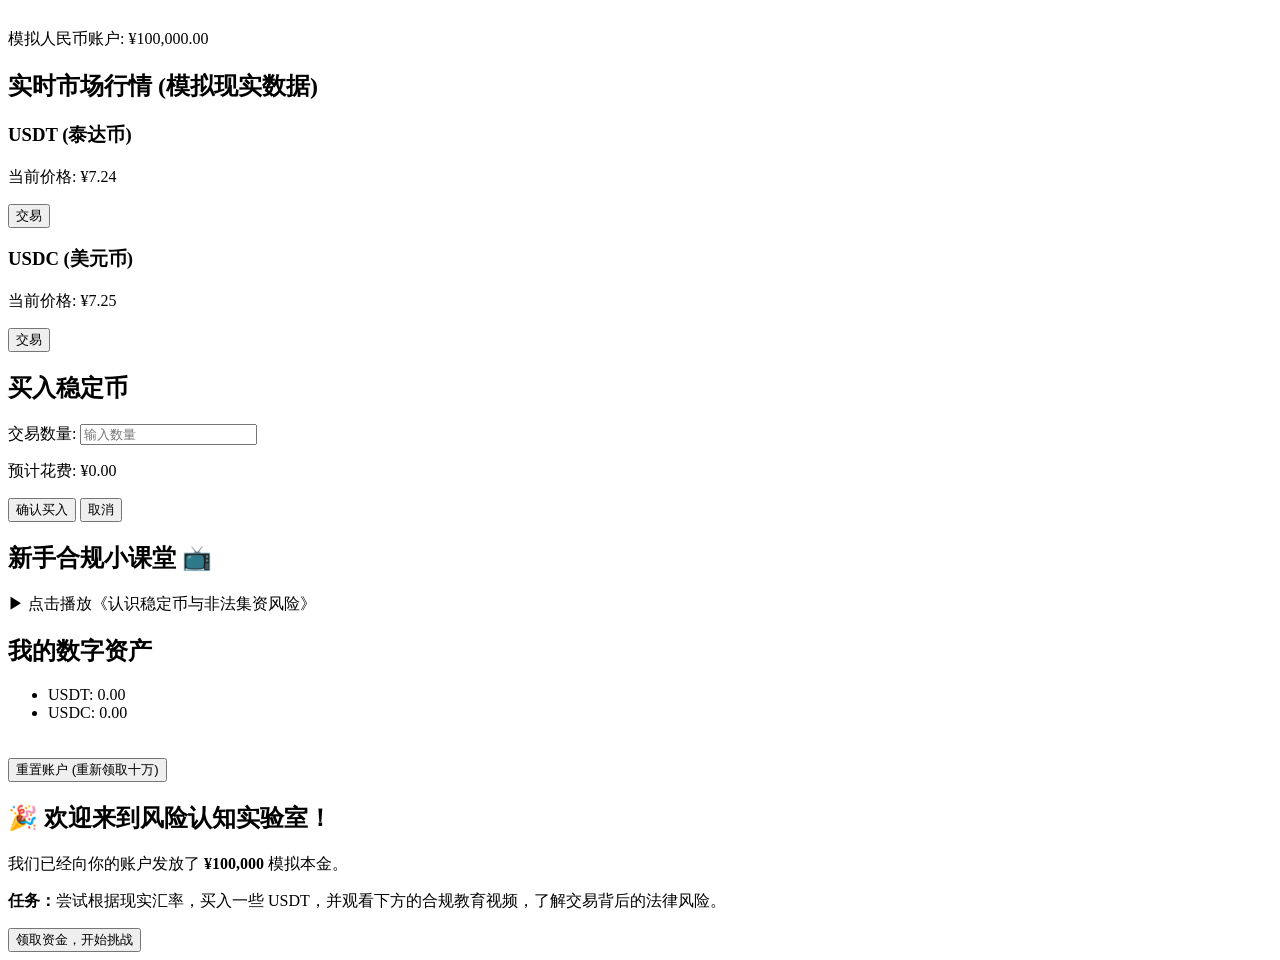
==== lab.html @ 57b214f1 "Add initial HTML structure for risk awareness lab" ====
<!DOCTYPE html>
<html lang="zh-CN">
<head>
    <meta charset="UTF-8">
    <meta name="viewport" content="width=device-width, initial-scale=1.0">
    <title>稳界学堂 - 风险认知实验室</title>
    <link rel="stylesheet" href="lab.css">
</head>
<body>
    <header class="lab-header">
        <div class="logo"><a href="index.html" style="color:white; text-decoration:none;">⬅ 返回主页</a></div>
        <div class="user-assets">
            模拟人民币账户: <span id="cny-balance" class="highlight">¥100,000.00</span>
        </div>
    </header>

    <div class="dashboard">
        <main class="main-panel">
            <section class="market-section">
                <h2>实时市场行情 (模拟现实数据)</h2>
                <div class="coin-list">
                    <div class="coin-card">
                        <h3>USDT (泰达币)</h3>
                        <p>当前价格: <span id="price-usdt">¥7.24</span></p>
                        <button onclick="openTrade('USDT')">交易</button>
                    </div>
                    <div class="coin-card">
                        <h3>USDC (美元币)</h3>
                        <p>当前价格: <span id="price-usdc">¥7.25</span></p>
                        <button onclick="openTrade('USDC')">交易</button>
                    </div>
                </div>
            </section>

            <section id="trade-panel" class="trade-panel hidden">
                <h2 id="trade-title">买入稳定币</h2>
                <div class="trade-form">
                    <label>交易数量:</label>
                    <input type="number" id="trade-amount" placeholder="输入数量" min="1">
                    <p>预计花费: <span id="trade-cost">¥0.00</span></p>
                    <button id="btn-execute" class="btn-primary">确认买入</button>
                    <button onclick="closeTrade()" class="btn-secondary">取消</button>
                </div>
            </section>

            <section class="edu-section">
                <h2>新手合规小课堂 📺</h2>
                <div class="video-container">
                    <div class="video-placeholder">
                        ▶ 点击播放《认识稳定币与非法集资风险》
                    </div>
                </div>
            </section>
        </main>

        <aside class="side-panel">
            <h2>我的数字资产</h2>
            <ul class="holdings-list">
                <li>USDT: <span id="hold-usdt">0.00</span></li>
                <li>USDC: <span id="hold-usdc">0.00</span></li>
            </ul>
            <button onclick="resetAccount()" class="btn-danger" style="margin-top: 20px;">重置账户 (重新领取十万)</button>
        </aside>
    </div>

    <div id="tutorial-overlay" class="tutorial-overlay active">
        <div class="tutorial-box">
            <h2>🎉 欢迎来到风险认知实验室！</h2>
            <p>我们已经向你的账户发放了 <strong>¥100,000</strong> 模拟本金。</p>
            <p><strong>任务：</strong>尝试根据现实汇率，买入一些 USDT，并观看下方的合规教育视频，了解交易背后的法律风险。</p>
            <button onclick="closeTutorial()" class="btn-primary">领取资金，开始挑战</button>
        </div>
    </div>

    <script src="lab.js"></script>
</body>
</html>
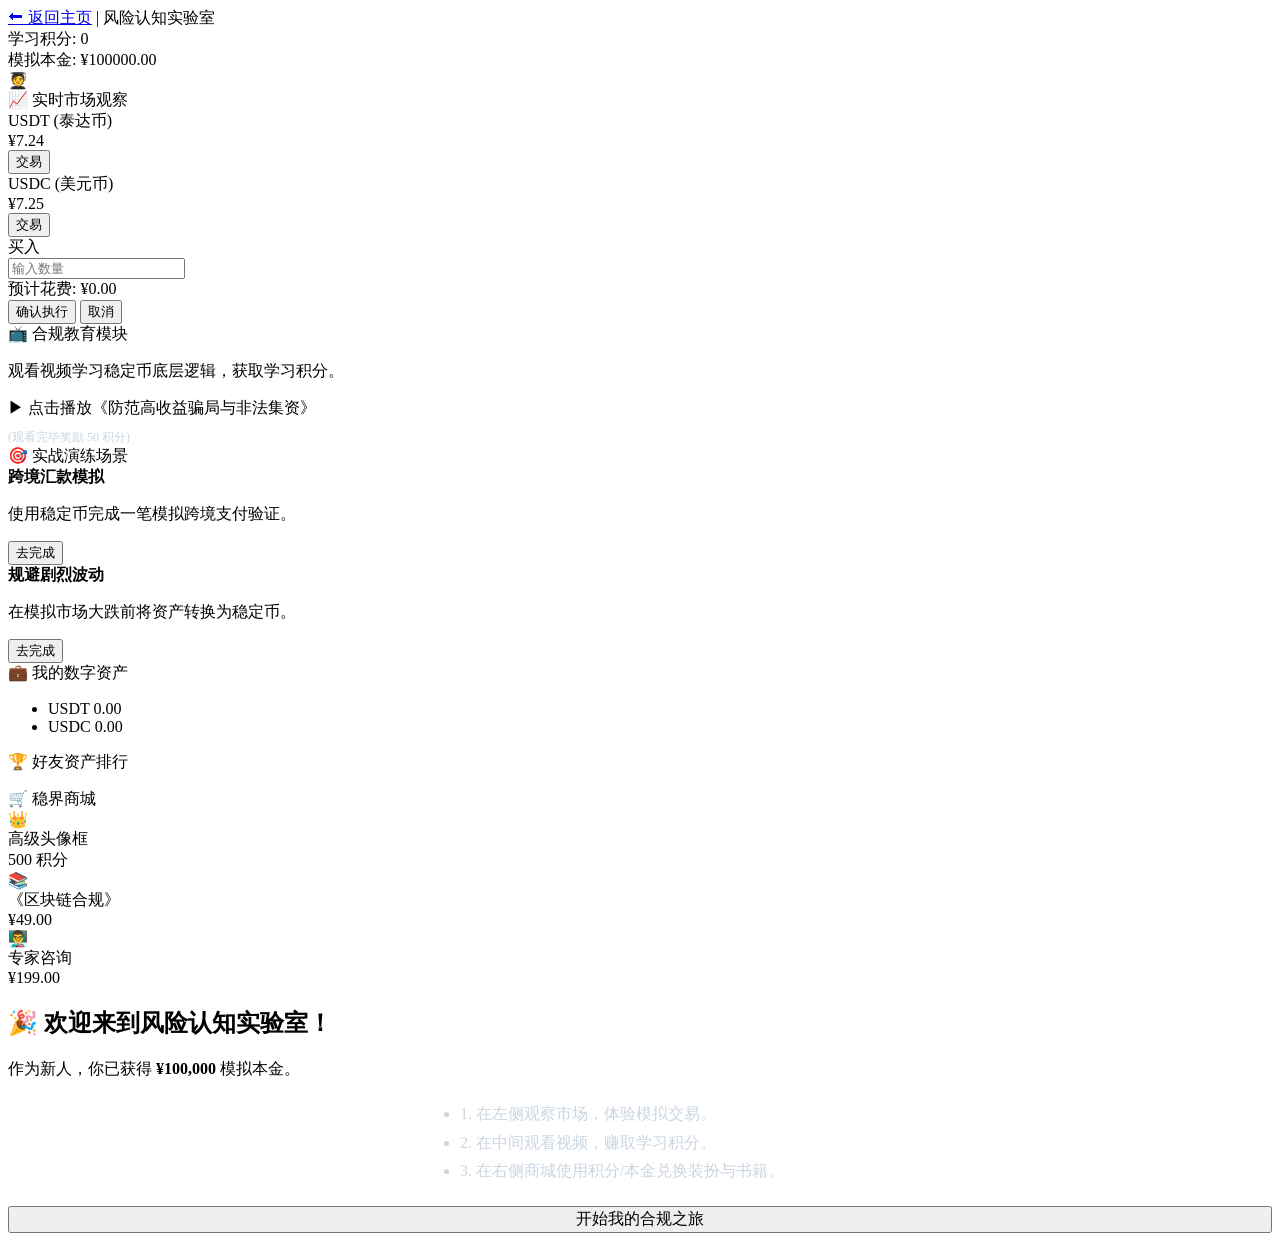
==== commit eeaad9e1: "Refactor lab.html for improved layout and content" ====
--- a/lab.html
+++ b/lab.html
@@ -8,67 +8,124 @@
 </head>
 <body>
     <header class="lab-header">
-        <div class="logo"><a href="index.html" style="color:white; text-decoration:none;">⬅ 返回主页</a></div>
-        <div class="user-assets">
-            模拟人民币账户: <span id="cny-balance" class="highlight">¥100,000.00</span>
+        <div class="logo"><a href="index.html">⬅ 返回主页</a> | 风险认知实验室</div>
+        <div class="user-status">
+            <div class="status-item">学习积分: <span id="user-points" class="text-blue">0</span></div>
+            <div class="status-item">模拟本金: <span id="cny-balance" class="text-green">¥100,000.00</span></div>
+            <div class="avatar-box" id="user-avatar">🧑‍🎓</div>
         </div>
     </header>
 
-    <div class="dashboard">
-        <main class="main-panel">
-            <section class="market-section">
-                <h2>实时市场行情 (模拟现实数据)</h2>
+    <div class="dashboard-grid">
+        <aside class="col-left">
+            <section class="panel">
+                <div class="panel-header">📈 实时市场观察</div>
                 <div class="coin-list">
                     <div class="coin-card">
-                        <h3>USDT (泰达币)</h3>
-                        <p>当前价格: <span id="price-usdt">¥7.24</span></p>
-                        <button onclick="openTrade('USDT')">交易</button>
+                        <div class="coin-name">USDT (泰达币)</div>
+                        <div class="coin-price" id="price-usdt">¥7.24</div>
+                        <button class="btn-trade" onclick="openTrade('USDT')">交易</button>
                     </div>
                     <div class="coin-card">
-                        <h3>USDC (美元币)</h3>
-                        <p>当前价格: <span id="price-usdc">¥7.25</span></p>
-                        <button onclick="openTrade('USDC')">交易</button>
+                        <div class="coin-name">USDC (美元币)</div>
+                        <div class="coin-price" id="price-usdc">¥7.25</div>
+                        <button class="btn-trade" onclick="openTrade('USDC')">交易</button>
                     </div>
                 </div>
             </section>
 
-            <section id="trade-panel" class="trade-panel hidden">
-                <h2 id="trade-title">买入稳定币</h2>
+            <section id="trade-panel" class="panel hidden">
+                <div class="panel-header" id="trade-title">买入</div>
                 <div class="trade-form">
-                    <label>交易数量:</label>
                     <input type="number" id="trade-amount" placeholder="输入数量" min="1">
-                    <p>预计花费: <span id="trade-cost">¥0.00</span></p>
-                    <button id="btn-execute" class="btn-primary">确认买入</button>
-                    <button onclick="closeTrade()" class="btn-secondary">取消</button>
+                    <div class="trade-info">预计花费: <span id="trade-cost">¥0.00</span></div>
+                    <div class="btn-group">
+                        <button id="btn-execute" class="btn-primary">确认执行</button>
+                        <button onclick="closeTrade()" class="btn-secondary">取消</button>
+                    </div>
+                </div>
+            </section>
+        </aside>
+
+        <main class="col-main">
+            <section class="panel">
+                <div class="panel-header">📺 合规教育模块</div>
+                <p class="sub-text">观看视频学习稳定币底层逻辑，获取学习积分。</p>
+                <div class="video-placeholder" onclick="earnPoints(50)">
+                    ▶ 点击播放《防范高收益骗局与非法集资》<br>
+                    <span style="font-size: 12px; color: #cbd5e1; margin-top: 10px; display: block;">(观看完毕奖励 50 积分)</span>
                 </div>
             </section>
 
-            <section class="edu-section">
-                <h2>新手合规小课堂 📺</h2>
-                <div class="video-container">
-                    <div class="video-placeholder">
-                        ▶ 点击播放《认识稳定币与非法集资风险》
+            <section class="panel mt-20">
+                <div class="panel-header">🎯 实战演练场景</div>
+                <div class="task-list">
+                    <div class="task-item">
+                        <div>
+                            <strong>跨境汇款模拟</strong>
+                            <p>使用稳定币完成一笔模拟跨境支付验证。</p>
+                        </div>
+                        <button class="btn-outline">去完成</button>
+                    </div>
+                    <div class="task-item">
+                        <div>
+                            <strong>规避剧烈波动</strong>
+                            <p>在模拟市场大跌前将资产转换为稳定币。</p>
+                        </div>
+                        <button class="btn-outline">去完成</button>
                     </div>
                 </div>
             </section>
         </main>
 
-        <aside class="side-panel">
-            <h2>我的数字资产</h2>
-            <ul class="holdings-list">
-                <li>USDT: <span id="hold-usdt">0.00</span></li>
-                <li>USDC: <span id="hold-usdc">0.00</span></li>
-            </ul>
-            <button onclick="resetAccount()" class="btn-danger" style="margin-top: 20px;">重置账户 (重新领取十万)</button>
+        <aside class="col-right">
+            <section class="panel">
+                <div class="panel-header">💼 我的数字资产</div>
+                <ul class="holdings-list">
+                    <li><span>USDT</span> <span id="hold-usdt" class="text-white">0.00</span></li>
+                    <li><span>USDC</span> <span id="hold-usdc" class="text-white">0.00</span></li>
+                </ul>
+            </section>
+
+            <section class="panel mt-20">
+                <div class="panel-header">🏆 好友资产排行</div>
+                <ul class="rank-list" id="rank-list">
+                    </ul>
+            </section>
+
+            <section class="panel mt-20">
+                <div class="panel-header">🛒 稳界商城</div>
+                <div class="store-grid">
+                    <div class="store-item" onclick="buyItem('skin')">
+                        <div class="icon">👑</div>
+                        <div class="name">高级头像框</div>
+                        <div class="price">500 积分</div>
+                    </div>
+                    <div class="store-item" onclick="buyItem('book')">
+                        <div class="icon">📚</div>
+                        <div class="name">《区块链合规》</div>
+                        <div class="price">¥49.00</div>
+                    </div>
+                    <div class="store-item" onclick="buyItem('expert')">
+                        <div class="icon">👨‍🏫</div>
+                        <div class="name">专家咨询</div>
+                        <div class="price">¥199.00</div>
+                    </div>
+                </div>
+            </section>
         </aside>
     </div>
 
     <div id="tutorial-overlay" class="tutorial-overlay active">
         <div class="tutorial-box">
             <h2>🎉 欢迎来到风险认知实验室！</h2>
-            <p>我们已经向你的账户发放了 <strong>¥100,000</strong> 模拟本金。</p>
-            <p><strong>任务：</strong>尝试根据现实汇率，买入一些 USDT，并观看下方的合规教育视频，了解交易背后的法律风险。</p>
-            <button onclick="closeTutorial()" class="btn-primary">领取资金，开始挑战</button>
+            <p>作为新人，你已获得 <strong>¥100,000</strong> 模拟本金。</p>
+            <ul style="text-align: left; margin: 20px auto; max-width: 400px; color: #cbd5e1; line-height: 1.8;">
+                <li>1. 在左侧观察市场，体验模拟交易。</li>
+                <li>2. 在中间观看视频，赚取学习积分。</li>
+                <li>3. 在右侧商城使用积分/本金兑换装扮与书籍。</li>
+            </ul>
+            <button onclick="closeTutorial()" class="btn-primary" style="width: 100%; font-size: 16px;">开始我的合规之旅</button>
         </div>
     </div>
 
